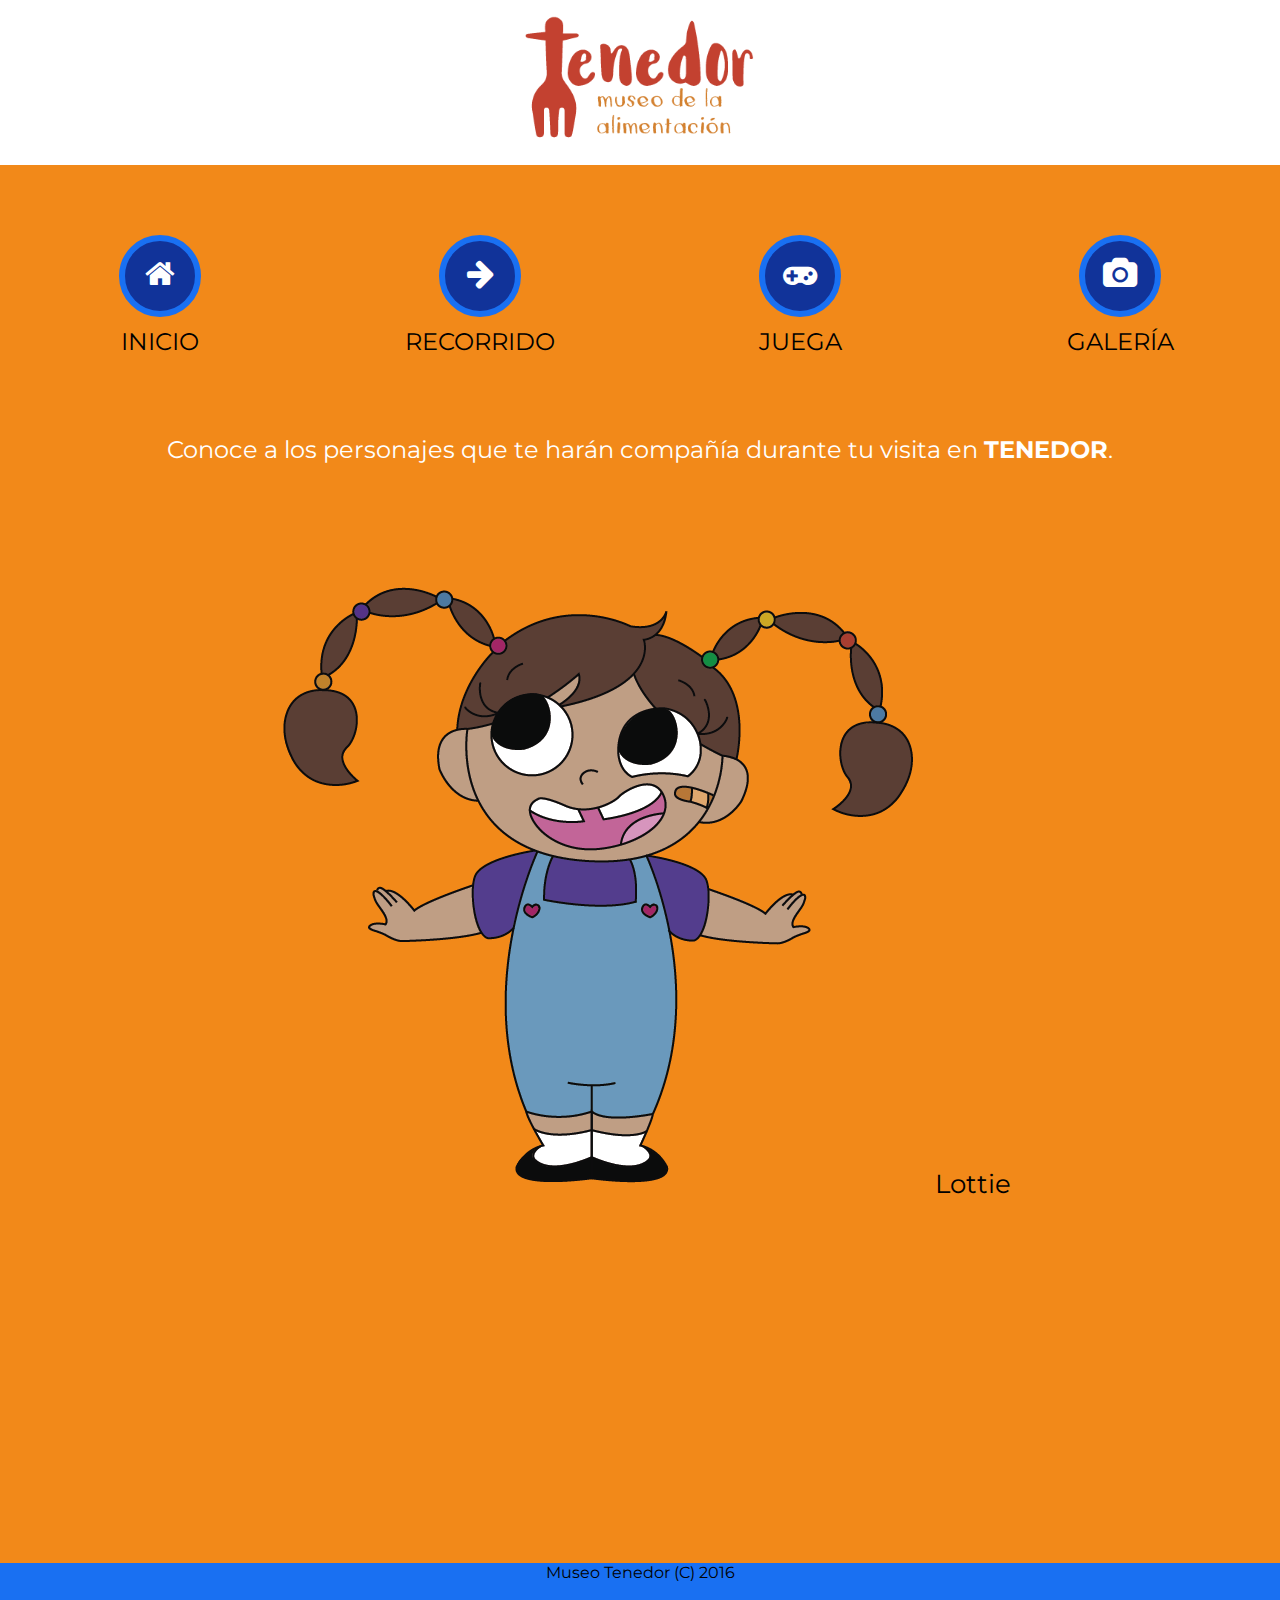
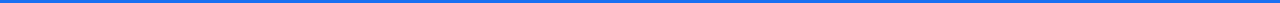
==== webeee/galeria.html @ be98ec0b "Sitio" ====
<!Doctype html>
<html lang="es">
    <head>
        <meta charset="utf-8" />
        <title>Museo Tenedor</title>
        
        <link href='https://fonts.googleapis.com/css?family=Montserrat:400,700' rel='stylesheet' type='text/css'>
        
        <link rel="stylesheet" href="https://cdnjs.cloudflare.com/ajax/libs/font-awesome/4.6.3/css/font-awesome.min.css" />
        
        <link rel="stylesheet" href="sitio/css/estilo.css" />
        <!-- Description y Keywords  -->
        <meta name="description" content="Ejercicios de HTML y CSS" />
        <meta name="keywords" content="Html, Css, Web, Desarrollo" />
    </head>
    <body>
       
        <header class="hero">
            <h1> 
                <a href=""><img src="sitio/img/tenedor_logo.png" alt="Tenedor, museo de la alimentación" width="250px"></a>
            </h1>
            
        
        </header>
    
        <section class="caracteristicas">
            
        <div class="caract">
            <a href="index.html"><i class="fa fa-home" aria-hidden="true"></i>
            <div class="titulo"> INICIO</div></a>
            <!---<div class="descripcion"> La página más veloz de todas las páginas.</div>--->
            </div>
        <div class="caract">
              <a href="recorrido.html"><i class="fa fa-arrow-right" aria-hidden="true"></i>
                  <div class="titulo"> RECORRIDO</div></a>
            <!---<div class="descripcion"> Esta página esta quedando bien bonita.</div>--->
            </div>
            
            <div class="caract">
              <a href="juega.html"><i class="fa fa-gamepad" aria-hidden="true"></i>
                  <div class="titulo"> JUEGA</div></a>
            
            </div>
                
            <div class="caract">
              <a href="galeria.html"><i class="fa fa-camera" aria-hidden="true"></i>
                  <div class="titulo"> GALERÍA</div></a>
              
            
            </div>
        
        </section>
            
            <section class="conte1">
               <div class="contenido"> Conoce a los  personajes que te harán compañía durante tu visita en <b>TENEDOR</b>.
                
                </div>
            </section>
        
        <section class="lottie">
            <a href=""> <img src="sitio/img/lottie-color-02.png" </a>
            Lottie

            </section>
        
       <section class="conte2"> 
        <p> </p>
  
        
        </section>
        
        <footer>
            Museo Tenedor (C) 2016
        </footer>
        
    </body>
</html>
---- webeee/sitio/css/estilo.css ----
/* Reset */
*{
    margin: 0;
    padding: 0;
}
body{
    background:#F28919; 
    font-family: 'Montserrat', sans-serif
}

header.hero{
    background: #F28919;
    
    color: #fff;
    height: 165px;
    padding: 10px;
    box-sizing: border-box;
    text-align: center;
    background: #fff;
}

header.hero h1{
   
}

/*Estilo general*/

/*header.hero a{
    display: block;
    width: 200px;
    height: 60px;
    box-sizing: border-box;
    border: 2px solid #fff;
    margin: 80px auto;
    color: #fff;
    font-family: sans-serif;
    font-size: 1.5em;
    text-decoration: none;
    line-height: 2.5em;
}

header.hero .fa{
    font-size: 2em;
    display: block;
}

header.hero a:hover{
    background: #fff;
    color: #F28919;
}*/
    
    
    
    .caract {
      text-align: center;
      color: #666;
        margin-top: 60px;
        
        
        height: 150px;
    }
    
    .caract .fa{
      font-size: 2em;
      color: #fff;
        margin: 10px;
        width: 70px;
        height: 70px;
        border: 6px solid #1970F2;
        line-height: 2.1em;
        border-radius: 50%;
        background: #139;
    }
    
    .caract .titulo{
        font-size: 1.5em;
    }
    
    .caract .descripcion{
        color: #888;
        font-size: 1.2em;
        margin: 10px;    
    }
    
    
    
    /*---CARACTERISTICAS---*/
    
    .caracteristicas {
        padding: 80px. 0;
        overflow: hidden;
    }
    
    
.caracteristicas .caract{
    width: 25%;
    float: left;
}

.caract:hover{
    background: rgba(195,65,48,0.8);
    color: aliceblue;
    border-radius: 15px;
}


/*---BOTON---*/

section.boton{
    background: #F28919;
    padding: 80px, 0;
}

section.boton .caract .titulo{
    color: #fff;
    font-size: 2em;
}

section.boton .caract .fa{
    background: #fff;
    color: #1970F2;
}




section.conte1{
    background: #F28919;
    color: #fff;
    height: 100px;
    padding: 60px;
    box-sizing: border-box;
    text-align: center;
    font-size: 1.5em;
}

section.video{
    background: #F28919;
    color: #fff;
    height: 400px;
    padding: 100px;
    box-sizing: border-box;
    text-align: center;
    }

section.conte2{
    background: #F28919;
    color: #fff;
    height: 290px;
    padding: 60px;
    box-sizing: border-box;
    text-align: center;
    font-size: 1.5em;
    margin-bottom: 10px;
}

section.videos2{
    background: #F28919;
    color: #fff;
    height: 400px;
    padding: 50px;
    box-sizing: border-box;
    text-align: center;
    }

section.videos3{
    background: #F28919;
    color: #fff;
    height: 400px;
    padding: 50px;
    box-sizing: border-box;
    text-align: center;
    }

section.lottie{
    box-sizing: border-box;
    padding: 5%;
    height: 60%;
    width: 100%;
    text-align: center;
    font-size: 1.6em;
}



/* ESTADO */

/*Tablets*/

@media (max-width: 800px){
    
    header.hero{
        background: #fff;
    }
    
    header.hero h1{
        font-size: 2em;
    }
    
    header.hero h1 .fa{
        font-size: 2em;
    }
    
   /* header.hero a{
        background: #fff;
        color: #000;
    }*/
    
    .caracteristicas .caract{
        width: 50%;
    }
}

/* MOVILES*/

@media (max-width: 600px) {
    .caracteristicas .caract{
    width: 100%;
    }
}


a{
    text-decoration: none;
    color: #000;
}
a:hover{
    color: #fff;
}

footer{
text-align: center;
    margin: auto;
    height: 40px;
    background: #1970F2;
    width: 100%;
    
}
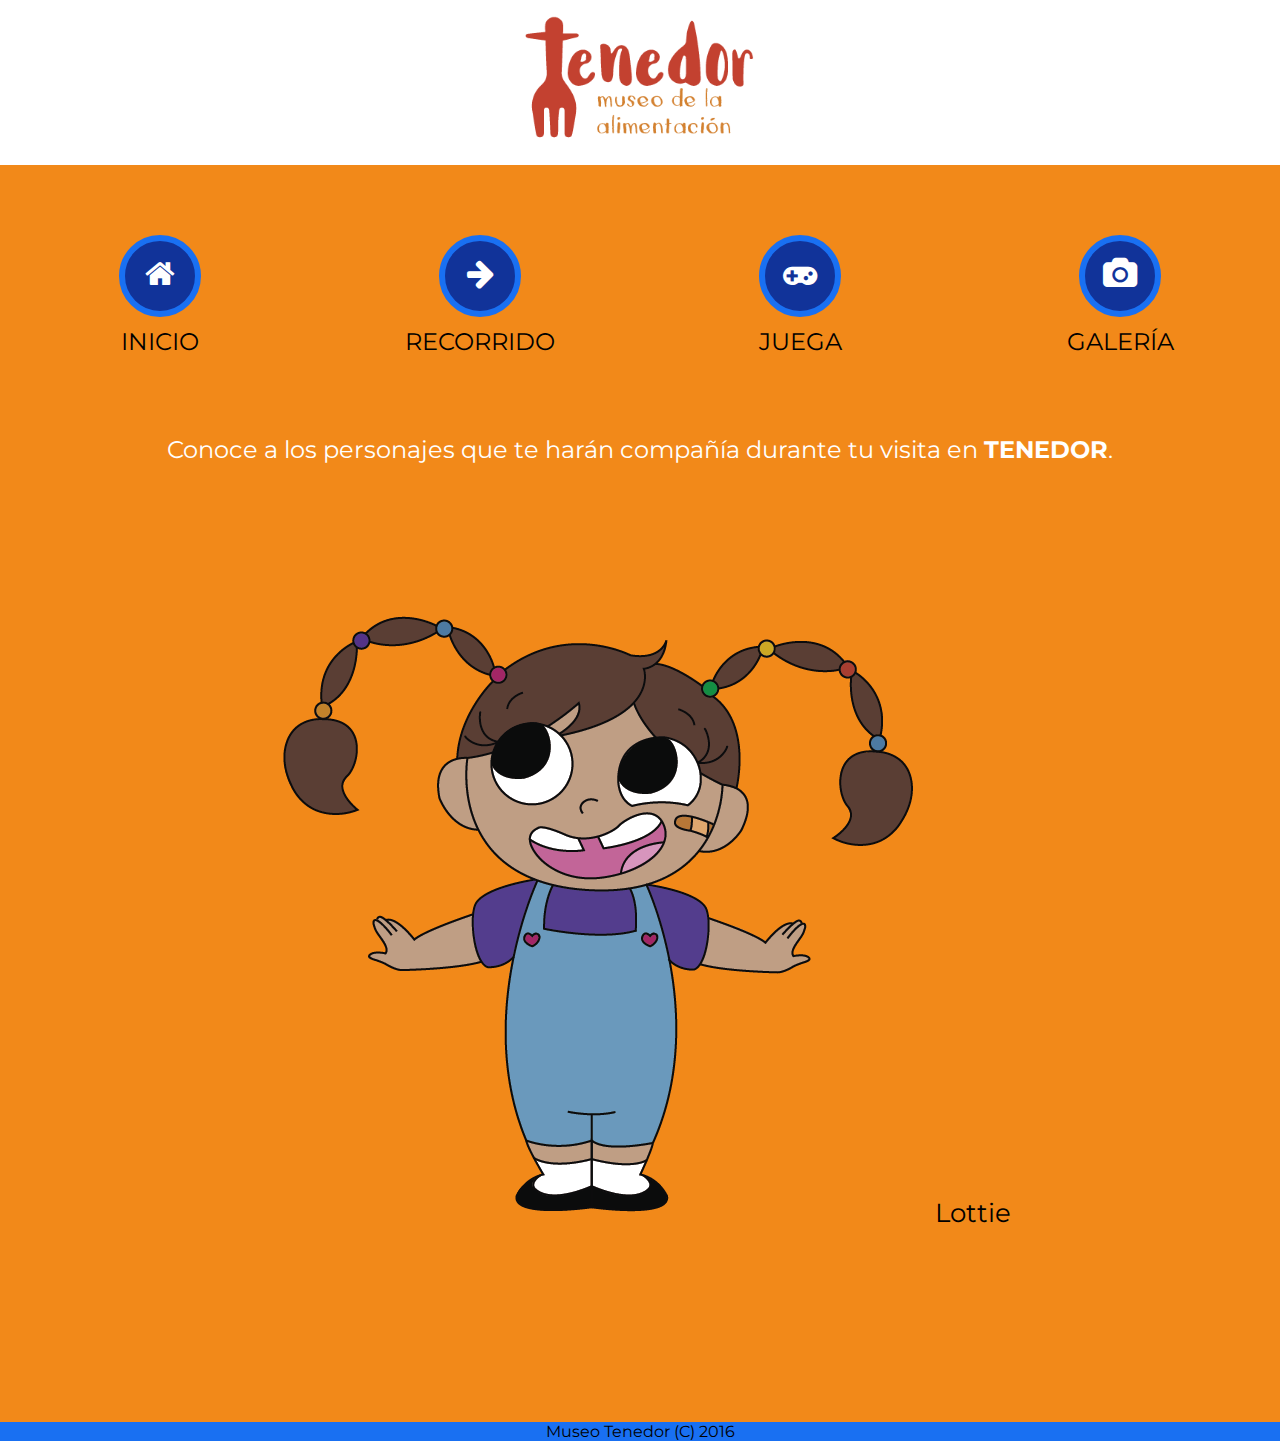
==== commit 1cd246c0: "Update galeria.html" ====
--- a/webeee/galeria.html
+++ b/webeee/galeria.html
@@ -58,7 +58,7 @@
             </section>
         
         <section class="lottie">
-            <a href=""> <img src="sitio/img/lottie-color-02.png" </a>
+            <img src="sitio/img/lottie-color-02.png" >
             Lottie
 
             </section>
@@ -74,4 +74,4 @@
         </footer>
         
     </body>
-</html>+</html>
--- a/webeee/sitio/css/estilo.css
+++ b/webeee/sitio/css/estilo.css
@@ -127,7 +127,7 @@
 section.conte1{
     background: #F28919;
     color: #fff;
-    height: 100px;
+    height: 60%;
     padding: 60px;
     box-sizing: border-box;
     text-align: center;
@@ -137,8 +137,8 @@
 section.video{
     background: #F28919;
     color: #fff;
-    height: 400px;
-    padding: 100px;
+    height: 30%;
+    padding: 0%;
     box-sizing: border-box;
     text-align: center;
     }
@@ -146,7 +146,7 @@
 section.conte2{
     background: #F28919;
     color: #fff;
-    height: 290px;
+    height: 60%;
     padding: 60px;
     box-sizing: border-box;
     text-align: center;
@@ -157,8 +157,8 @@
 section.videos2{
     background: #F28919;
     color: #fff;
-    height: 400px;
-    padding: 50px;
+    height: 30%;
+    padding: 0%;
     box-sizing: border-box;
     text-align: center;
     }
@@ -166,8 +166,8 @@
 section.videos3{
     background: #F28919;
     color: #fff;
-    height: 400px;
-    padding: 50px;
+    height: 30%;
+    padding: 0%;
     box-sizing: border-box;
     text-align: center;
     }
@@ -175,12 +175,15 @@
 section.lottie{
     box-sizing: border-box;
     padding: 5%;
-    height: 60%;
+    height: 40%;
     width: 100%;
     text-align: center;
     font-size: 1.6em;
 }
 
+section.lottie img{
+max-width: 100%;
+}
 
 
 /* ESTADO */
@@ -231,8 +234,8 @@
 footer{
 text-align: center;
     margin: auto;
-    height: 40px;
+    height: 40%;
     background: #1970F2;
     width: 100%;
     
-}+}
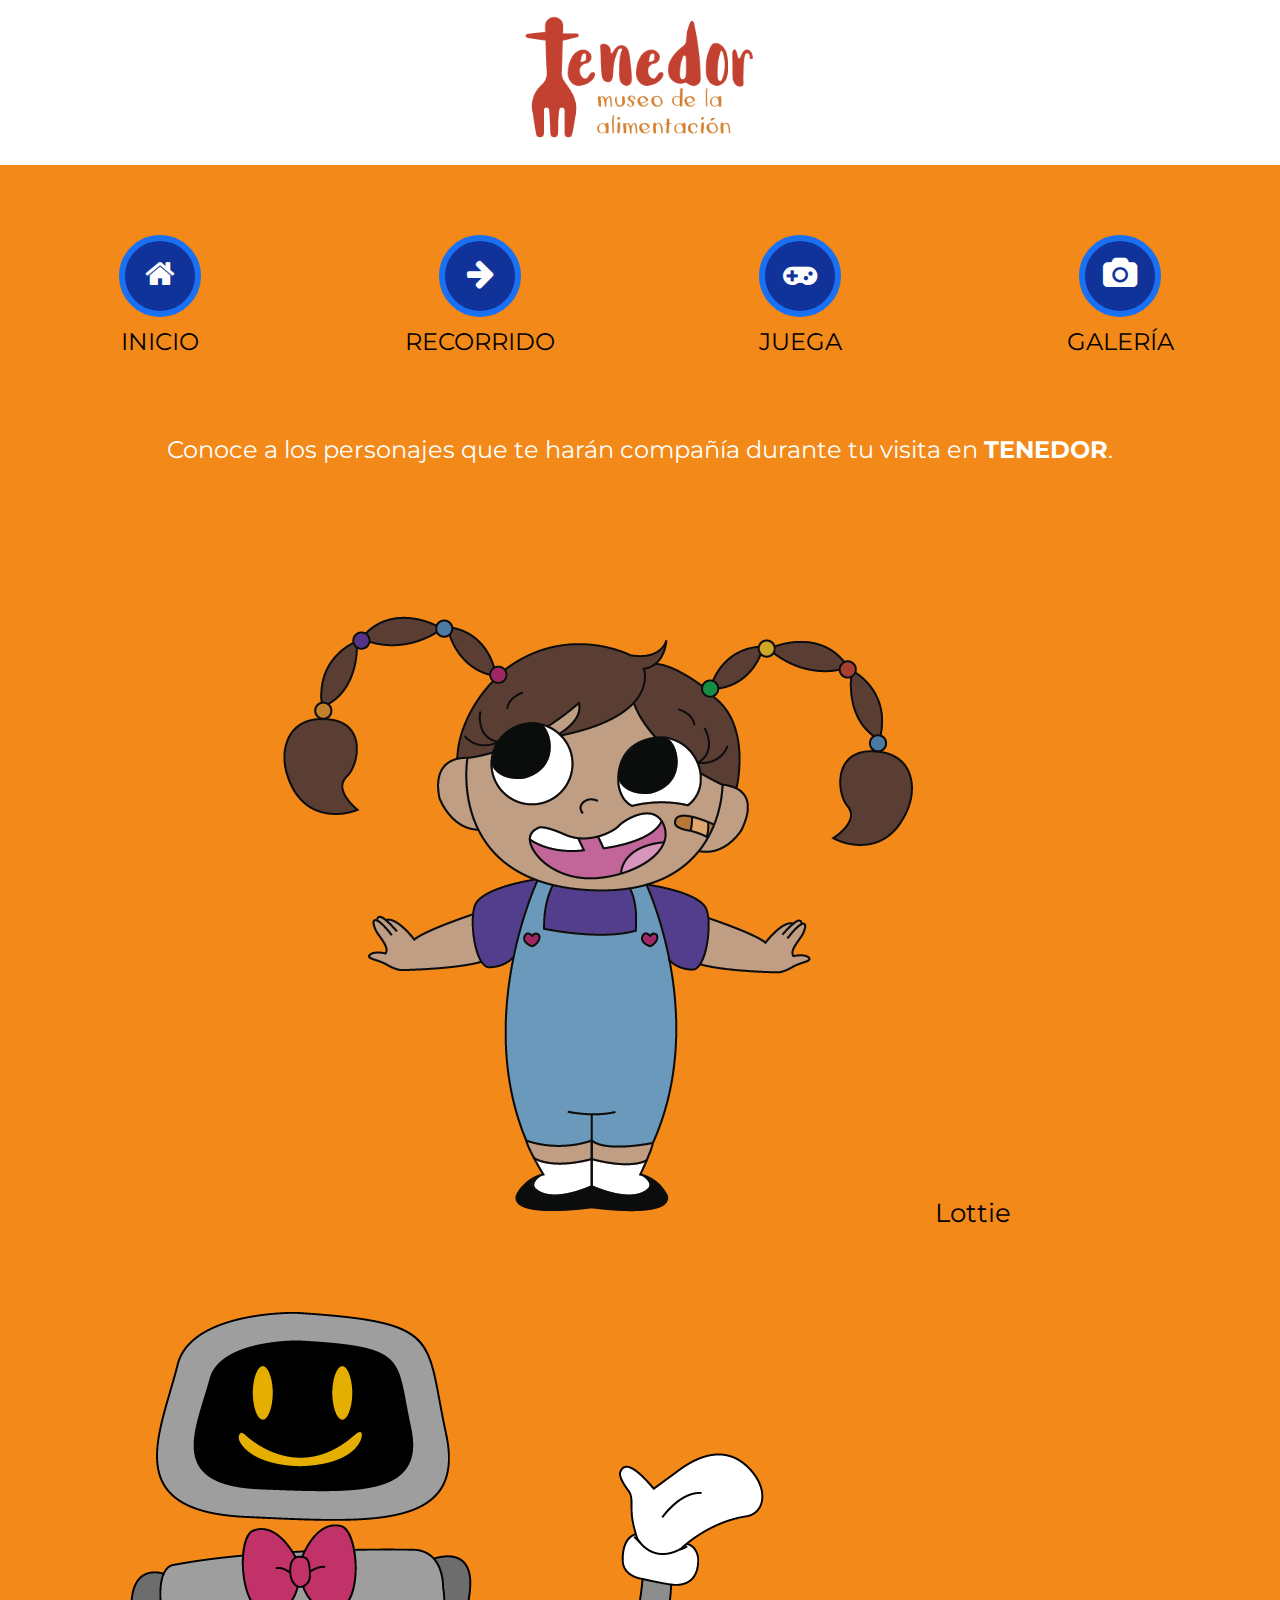
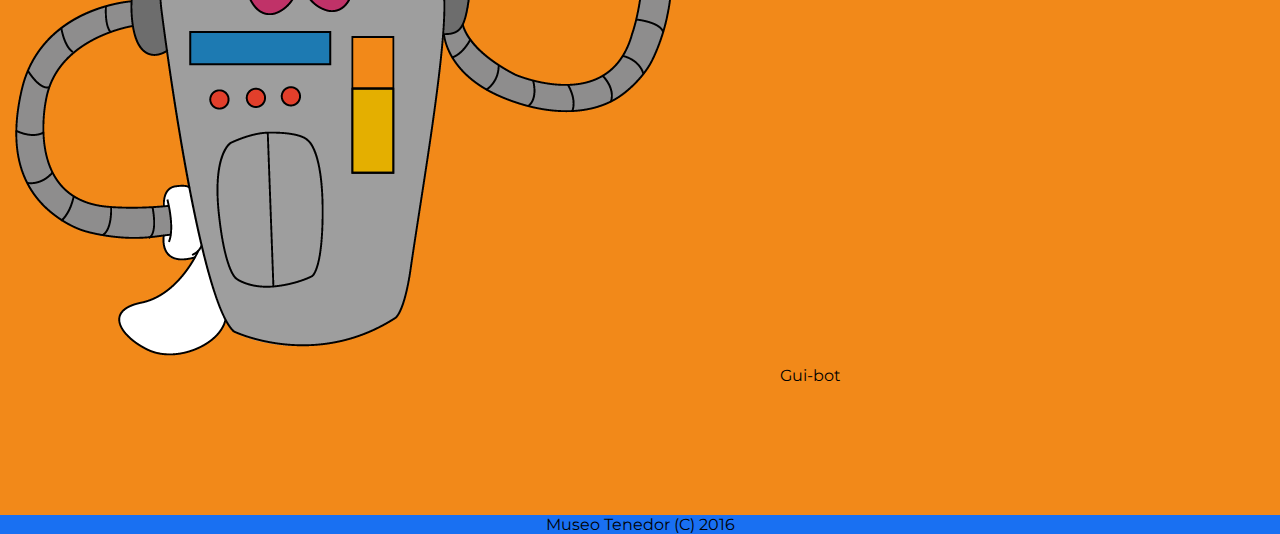
==== commit 400158fd: "Subi index y galeria actualizados" ====
--- a/webeee/galeria.html
+++ b/webeee/galeria.html
@@ -59,9 +59,17 @@
         
         <section class="lottie">
             <img src="sitio/img/lottie-color-02.png" >
-            Lottie
+             Lottie
 
             </section>
+            
+            
+        <section class="guibot">
+            <img src="sitio/img/guibot2-03.png" >
+             Gui-bot
+
+            </section>
+    
         
        <section class="conte2"> 
         <p> </p>
@@ -74,4 +82,4 @@
         </footer>
         
     </body>
-</html>
+</html>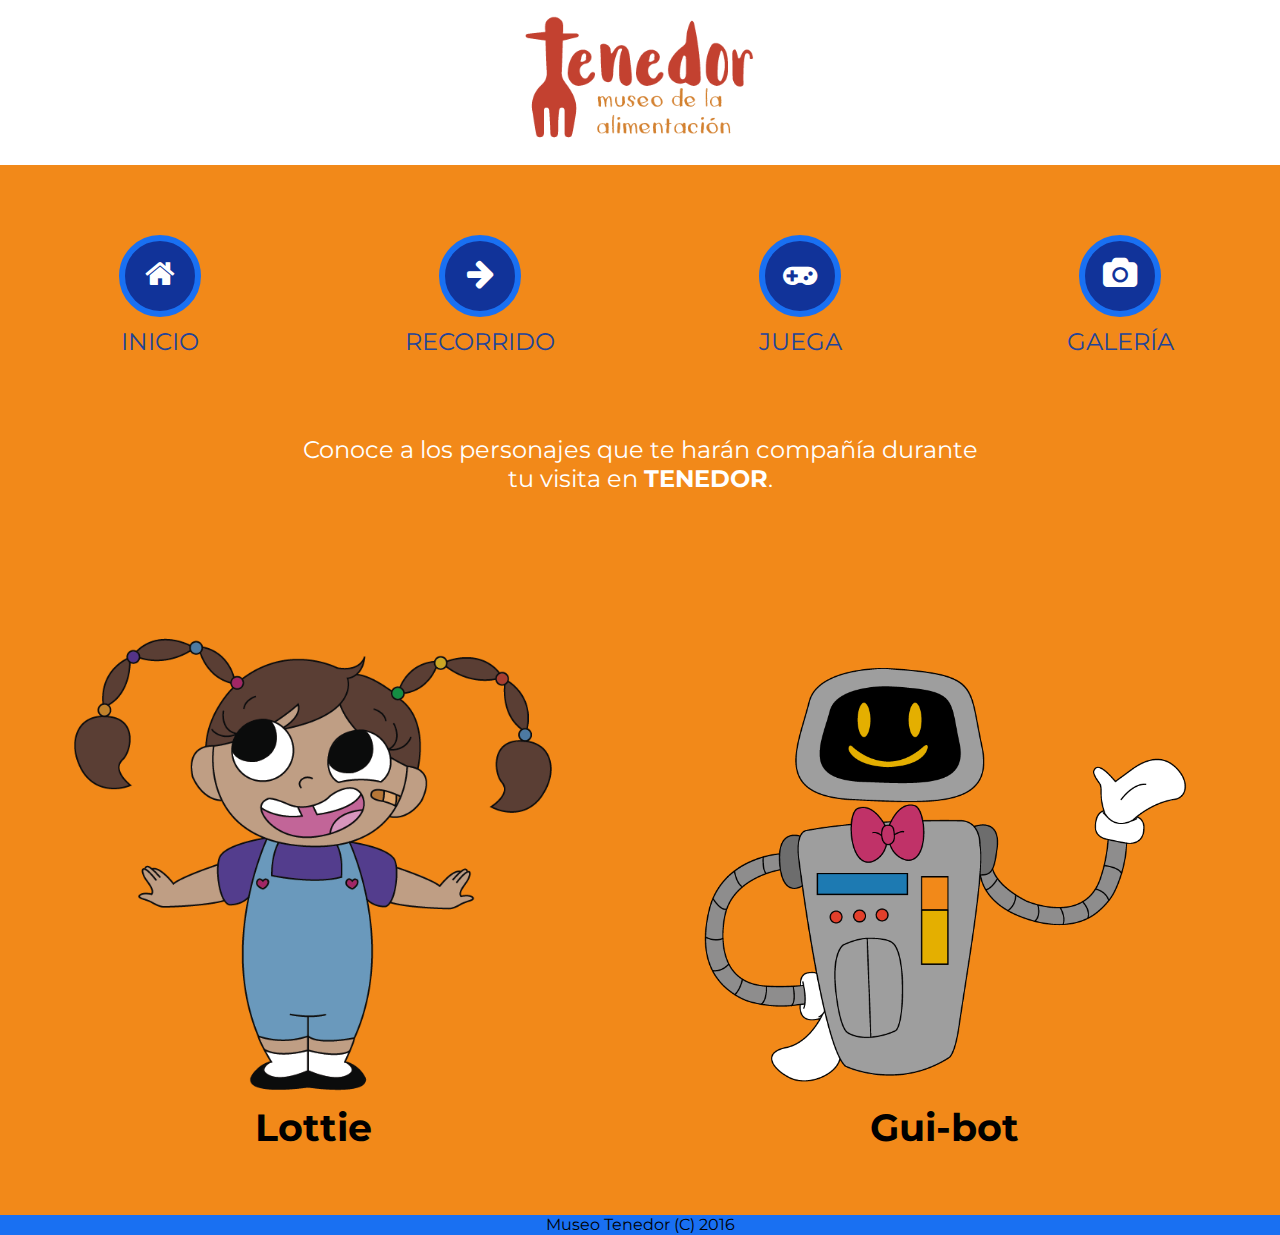
==== commit 2d515a4f: "Update galeria.html" ====
--- a/webeee/galeria.html
+++ b/webeee/galeria.html
@@ -2,84 +2,70 @@
 <html lang="es">
     <head>
         <meta charset="utf-8" />
-        <title>Museo Tenedor</title>
-        
+        <title>Web | Tenedor</title>
+        <!--Librerias-->
         <link href='https://fonts.googleapis.com/css?family=Montserrat:400,700' rel='stylesheet' type='text/css'>
-        
         <link rel="stylesheet" href="https://cdnjs.cloudflare.com/ajax/libs/font-awesome/4.6.3/css/font-awesome.min.css" />
-        
+        <!--hoja de estilos-->
         <link rel="stylesheet" href="sitio/css/estilo.css" />
         <!-- Description y Keywords  -->
-        <meta name="description" content="Ejercicios de HTML y CSS" />
-        <meta name="keywords" content="Html, Css, Web, Desarrollo" />
+        <meta name="description" content="Tenedor museo interactivo de la alimentación" />
+        <meta name="keywords" content="Alimentación, Museo, niños, buen comer" />
     </head>
+
+    <!--Inicia contenido-->
     <body>
-       
-        <header class="hero">
+       <header class="hero">
             <h1> 
-                <a href=""><img src="sitio/img/tenedor_logo.png" alt="Tenedor, museo de la alimentación" width="250px"></a>
+                <a href="index.html"><img src="sitio/img/tenedor_logo.png" alt="Tenedor, museo de la alimentación" width="250px"></a>
             </h1>
-            
-        
         </header>
-    
+
+        <!--Menu-->
         <section class="caracteristicas">
-            
-        <div class="caract">
-            <a href="index.html"><i class="fa fa-home" aria-hidden="true"></i>
-            <div class="titulo"> INICIO</div></a>
-            <!---<div class="descripcion"> La página más veloz de todas las páginas.</div>--->
+            <div class="caract">
+                <a href="index.html"><i class="fa fa-home" aria-hidden="true"></i>
+                <div class="titulo"> INICIO</div></a>
             </div>
-        <div class="caract">
-              <a href="recorrido.html"><i class="fa fa-arrow-right" aria-hidden="true"></i>
-                  <div class="titulo"> RECORRIDO</div></a>
-            <!---<div class="descripcion"> Esta página esta quedando bien bonita.</div>--->
+
+            <div class="caract">
+                <a href="recorrido.html"><i class="fa fa-arrow-right" aria-hidden="true"></i>
+                <div class="titulo"> RECORRIDO</div></a>
             </div>
             
             <div class="caract">
-              <a href="juega.html"><i class="fa fa-gamepad" aria-hidden="true"></i>
-                  <div class="titulo"> JUEGA</div></a>
-            
+                <a href="juega.html"><i class="fa fa-gamepad" aria-hidden="true"></i>
+                <div class="titulo"> JUEGA</div></a>
             </div>
                 
             <div class="caract">
-              <a href="galeria.html"><i class="fa fa-camera" aria-hidden="true"></i>
-                  <div class="titulo"> GALERÍA</div></a>
-              
-            
+                <a href="galeria.html"><i class="fa fa-camera" aria-hidden="true"></i>
+                <div class="titulo"> GALERÍA</div></a>
             </div>
         
         </section>
-            
-            <section class="conte1">
-               <div class="contenido"> Conoce a los  personajes que te harán compañía durante tu visita en <b>TENEDOR</b>.
-                
-                </div>
-            </section>
-        
-        <section class="lottie">
+        <!--Termina menu-->
+
+        <!--Inicia contenido de la galeria-->
+        <section class="conte1">
+            <div class="contenido"> Conoce a los  personajes que te harán compañía durante tu visita en <b>TENEDOR</b>.
+            </div>
+        </section>
+        <!--Inicia galeria-->
+        <section class="personaje">
             <img src="sitio/img/lottie-color-02.png" >
-             Lottie
+            <h2>Lottie</h2>
+        </section>
+             
+        <section class="personaje">
+            <img src="sitio/img/guibot2-03.png" >
+            <h2>Gui-bot</h2>
+        </section>
 
-            </section>
-            
-            
-        <section class="guibot">
-            <img src="sitio/img/guibot2-03.png" >
-             Gui-bot
-
-            </section>
-    
-        
-       <section class="conte2"> 
-        <p> </p>
-  
-        
-        </section>
-        
+        <!--footer-->
         <footer>
             Museo Tenedor (C) 2016
         </footer>
         
     </body>
-</html>+</html>
--- a/webeee/sitio/css/estilo.css
+++ b/webeee/sitio/css/estilo.css
@@ -7,10 +7,9 @@
     background:#F28919; 
     font-family: 'Montserrat', sans-serif
 }
-
+/*Estilos header*/
 header.hero{
     background: #F28919;
-    
     color: #fff;
     height: 165px;
     padding: 10px;
@@ -18,80 +17,35 @@
     text-align: center;
     background: #fff;
 }
-
-header.hero h1{
-   
+/*Estilos de menu*/
+.caract {
+    text-align: center;
+    color: #666;
+    margin-top: 60px;
+    height: 150px;
 }
-
-/*Estilo general*/
-
-/*header.hero a{
-    display: block;
-    width: 200px;
-    height: 60px;
-    box-sizing: border-box;
-    border: 2px solid #fff;
-    margin: 80px auto;
+    
+.caract .fa{
+    font-size: 2em;
     color: #fff;
-    font-family: sans-serif;
+    margin: 10px;
+    width: 70px;
+    height: 70px;
+    border: 6px solid #1970F2;
+    line-height: 2.1em;
+    border-radius: 50%;
+    background: #139;
+}
+    
+.caract .titulo{
     font-size: 1.5em;
-    text-decoration: none;
-    line-height: 2.5em;
 }
-
-header.hero .fa{
-    font-size: 2em;
-    display: block;
+ 
+.caracteristicas {
+    padding: 80px. 0;
+    overflow: hidden;
 }
-
-header.hero a:hover{
-    background: #fff;
-    color: #F28919;
-}*/
-    
-    
-    
-    .caract {
-      text-align: center;
-      color: #666;
-        margin-top: 60px;
-        
-        
-        height: 150px;
-    }
-    
-    .caract .fa{
-      font-size: 2em;
-      color: #fff;
-        margin: 10px;
-        width: 70px;
-        height: 70px;
-        border: 6px solid #1970F2;
-        line-height: 2.1em;
-        border-radius: 50%;
-        background: #139;
-    }
-    
-    .caract .titulo{
-        font-size: 1.5em;
-    }
-    
-    .caract .descripcion{
-        color: #888;
-        font-size: 1.2em;
-        margin: 10px;    
-    }
-    
-    
-    
-    /*---CARACTERISTICAS---*/
-    
-    .caracteristicas {
-        padding: 80px. 0;
-        overflow: hidden;
-    }
-    
-    
+  
 .caracteristicas .caract{
     width: 25%;
     float: left;
@@ -102,28 +56,12 @@
     color: aliceblue;
     border-radius: 15px;
 }
+/*termina estilos de menu*/
 
-
-/*---BOTON---*/
-
-section.boton{
-    background: #F28919;
-    padding: 80px, 0;
+/*Estilos de contenido*/
+.contenido{
+    padding: 0 20%;
 }
-
-section.boton .caract .titulo{
-    color: #fff;
-    font-size: 2em;
-}
-
-section.boton .caract .fa{
-    background: #fff;
-    color: #1970F2;
-}
-
-
-
-
 section.conte1{
     background: #F28919;
     color: #fff;
@@ -154,39 +92,46 @@
     margin-bottom: 10px;
 }
 
-section.videos2{
-    background: #F28919;
-    color: #fff;
-    height: 30%;
-    padding: 0%;
-    box-sizing: border-box;
-    text-align: center;
-    }
+.conte2>p{
+    padding: 0 20%;
+}
 
-section.videos3{
-    background: #F28919;
-    color: #fff;
-    height: 30%;
-    padding: 0%;
-    box-sizing: border-box;
-    text-align: center;
-    }
-
-section.lottie{
+/*Estilos de galeria*/
+section.personaje{
     box-sizing: border-box;
     padding: 5%;
     height: 40%;
-    width: 100%;
+    width: 49%;
     text-align: center;
     font-size: 1.6em;
+    display: inline-block;
 }
 
-section.lottie img{
-max-width: 100%;
+section.personaje img{
+    max-width: 100%;
 }
 
 
-/* ESTADO */
+/*Enlaces*/
+a{
+    text-decoration: none;
+    color: #249;
+}
+a:hover{
+    color: #fff;
+}
+
+/*footer*/
+
+footer{
+    text-align: center;
+    margin: 0 auto;
+    height: 20px;
+    background: #1970F2;
+    width: 100%;
+}
+
+/* Responsive */
 
 /*Tablets*/
 
@@ -203,12 +148,6 @@
     header.hero h1 .fa{
         font-size: 2em;
     }
-    
-   /* header.hero a{
-        background: #fff;
-        color: #000;
-    }*/
-    
     .caracteristicas .caract{
         width: 50%;
     }
@@ -222,20 +161,3 @@
     }
 }
 
-
-a{
-    text-decoration: none;
-    color: #000;
-}
-a:hover{
-    color: #fff;
-}
-
-footer{
-text-align: center;
-    margin: auto;
-    height: 40%;
-    background: #1970F2;
-    width: 100%;
-    
-}
